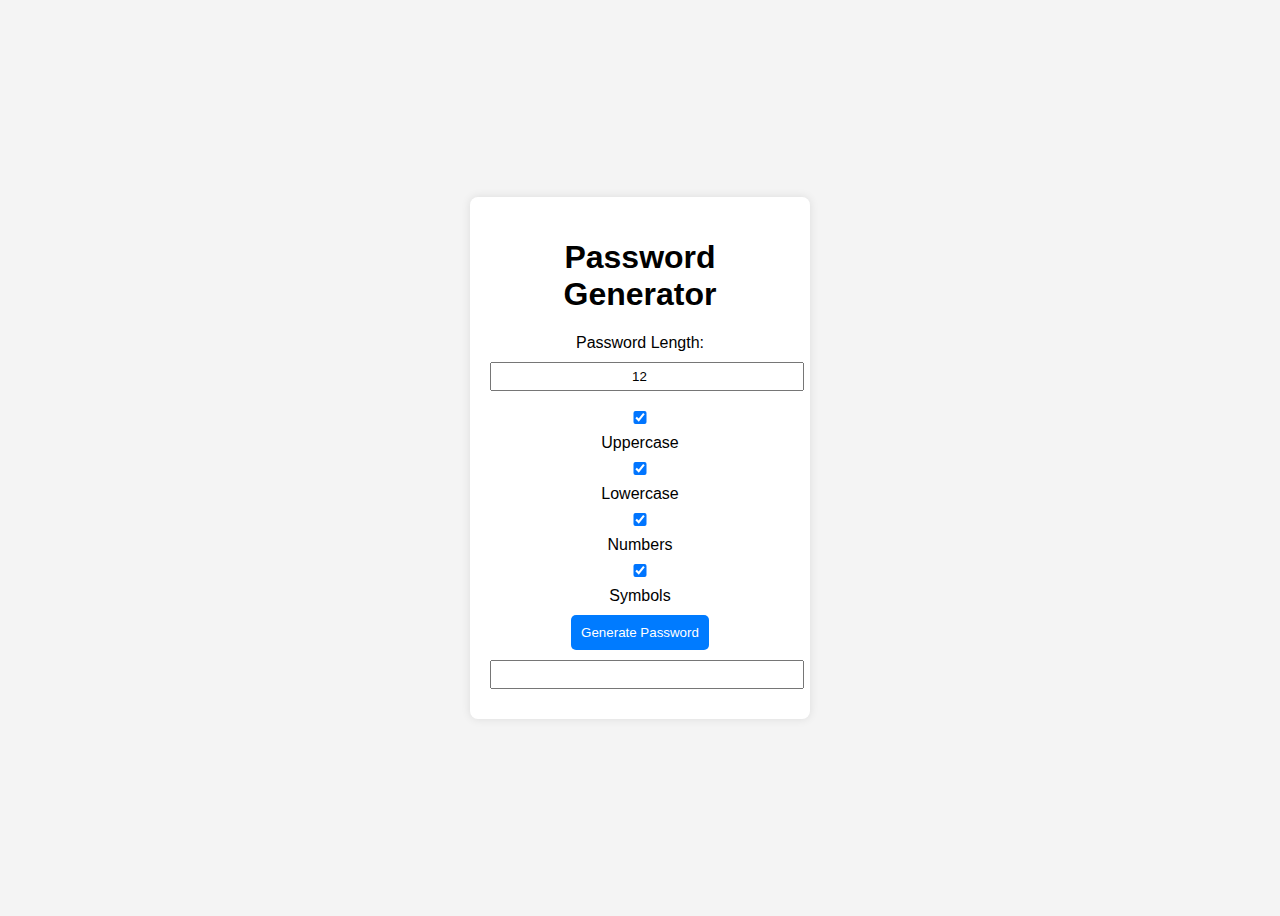
==== password_generator/frontend/index.html @ e08652a0 "Updating password generator" ====
<!DOCTYPE html>
<html lang="en">
  <head>
    <meta charset="UTF-8" />
    <meta name="viewport" content="width=device-width, initial-scale=1.0" />
    <title>Password Generator</title>
    <link rel="stylesheet" href="style.css" />
  </head>
  <body>
    <div class="container">
      <h1>Password Generator</h1>
      <label>Password Length:</label>
      <input type="number" id="length" min="4" max="16" value="12" />
      <div>
        <label><input type="checkbox" id="uppercase" checked />Uppercase</label>
        <label><input type="checkbox" id="lowercase" checked />Lowercase</label>
        <label><input type="checkbox" id="numbers" checked />Numbers</label>
        <label><input type="checkbox" id="symbols" checked />Symbols</label>
      </div>
      <button id="generate-btn">Generate Password</button>
      <input type="text" id="password" readonly />
    </div>
    <script src="script.js"></script>
  </body>
</html>
---- password_generator/frontend/style.css ----
body {
  font-family: Arial, sans-serif;
  display: flex;
  justify-content: center;
  align-items: center;
  height: 100vh;
  background-color: #f4f4f4;
}

.container {
  text-align: center;
  background: white;
  padding: 20px;
  border-radius: 8px;
  box-shadow: 0px 0px 10px rgba(0, 0, 0, 0.1);
  width: 300px;
}

button {
  background: #007bff;
  color: white;
  padding: 10px;
  border: none;
  cursor: pointer;
  border-radius: 5px;
  margin-top: 10px;
}

input {
  margin: 10px 0;
  padding: 5px;
  width: 100%;
  text-align: center;
}
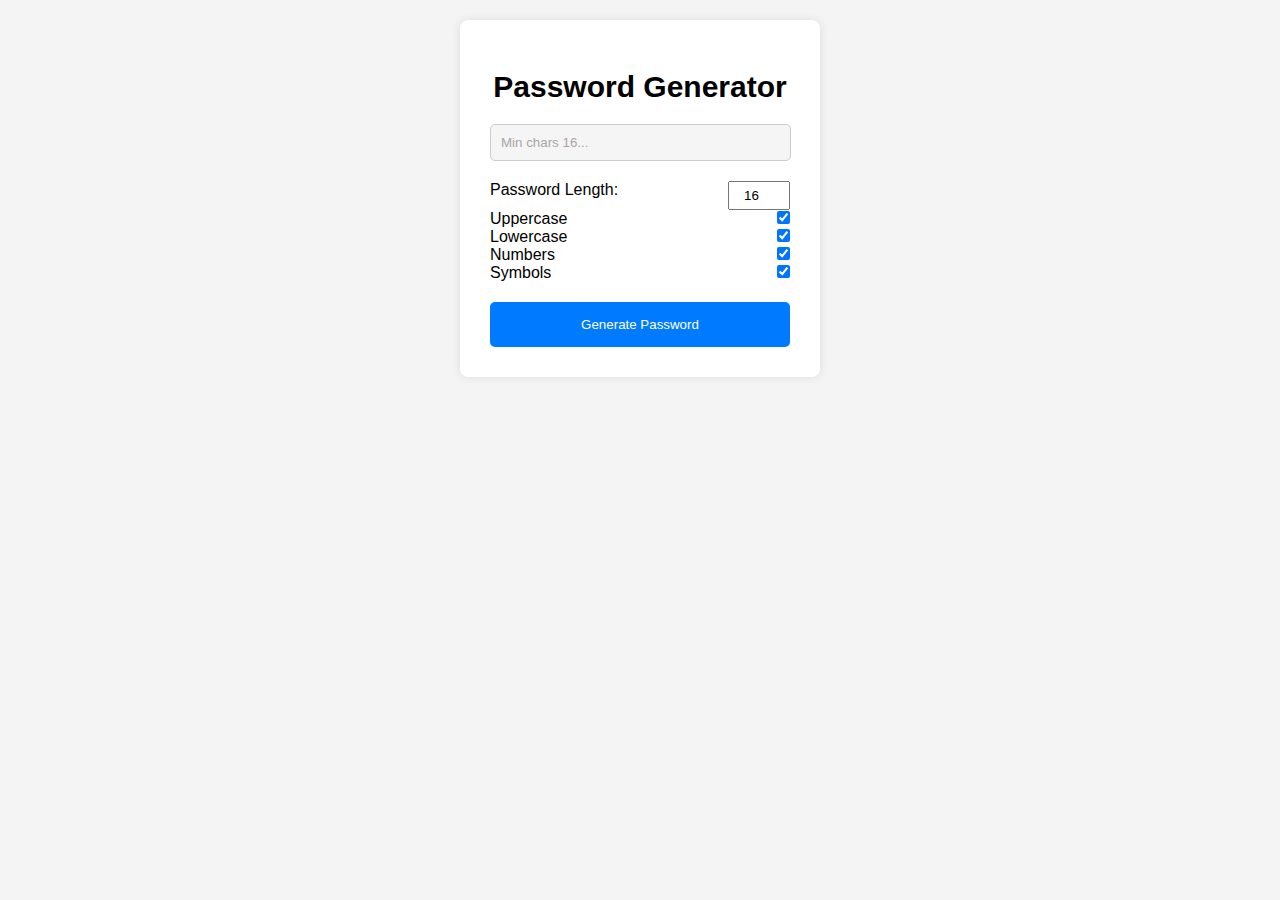
==== commit 32117b5e: "readme and requirements" ====
--- a/password_generator/frontend/index.html
+++ b/password_generator/frontend/index.html
@@ -9,16 +9,58 @@
   <body>
     <div class="container">
       <h1>Password Generator</h1>
-      <label>Password Length:</label>
-      <input type="number" id="length" min="4" max="16" value="12" />
-      <div>
-        <label><input type="checkbox" id="uppercase" checked />Uppercase</label>
-        <label><input type="checkbox" id="lowercase" checked />Lowercase</label>
-        <label><input type="checkbox" id="numbers" checked />Numbers</label>
-        <label><input type="checkbox" id="symbols" checked />Symbols</label>
+
+      <input
+        type="text"
+        id="password"
+        readonly
+        class="password-display"
+        value="Min chars 16..."
+        onfocus="this.value = ''"
+      />
+      <div class="options">
+        <div class="option">
+          <div>
+            <label>Password Length:</label>
+          </div>
+          <div>
+            <input type="number" id="length" min="4" max="16" value="16" />
+          </div>
+        </div>
+        <div class="option">
+          <div>
+            <label>Uppercase</label>
+          </div>
+          <div>
+            <input type="checkbox" id="uppercase" checked />
+          </div>
+        </div>
+        <div class="option">
+          <div>
+            <label>Lowercase</label>
+          </div>
+          <div>
+            <input type="checkbox" id="lowercase" checked />
+          </div>
+        </div>
+        <div class="option">
+          <div>
+            <label>Numbers</label>
+          </div>
+          <div>
+            <input type="checkbox" id="numbers" checked />
+          </div>
+        </div>
+        <div class="option">
+          <div>
+            <label>Symbols</label>
+          </div>
+          <div>
+            <input type="checkbox" id="symbols" checked />
+          </div>
+        </div>
       </div>
       <button id="generate-btn">Generate Password</button>
-      <input type="text" id="password" readonly />
     </div>
     <script src="script.js"></script>
   </body>
--- a/password_generator/frontend/style.css
+++ b/password_generator/frontend/style.css
@@ -1,16 +1,19 @@
 body {
   font-family: Arial, sans-serif;
-  display: flex;
-  justify-content: center;
-  align-items: center;
-  height: 100vh;
   background-color: #f4f4f4;
 }
 
+h1 {
+  font-size: 30px;
+  font-weight: bold;
+  text-align: center;
+}
+
 .container {
-  text-align: center;
+  /*text-align: center;*/
+  margin: 20px auto;
   background: white;
-  padding: 20px;
+  padding: 30px;
   border-radius: 8px;
   box-shadow: 0px 0px 10px rgba(0, 0, 0, 0.1);
   width: 300px;
@@ -18,17 +21,36 @@
 
 button {
   background: #007bff;
+  width: 100%;
   color: white;
-  padding: 10px;
+  padding: 15px;
   border: none;
   cursor: pointer;
   border-radius: 5px;
-  margin-top: 10px;
+  margin-top: 20px;
 }
 
 input {
-  margin: 10px 0;
+  margin: 0px 0;
   padding: 5px;
-  width: 100%;
   text-align: center;
 }
+
+.password-display {
+  color: rgb(169, 165, 165);
+  background-color: #f6f5f5;
+  padding: 10px;
+  width: 93%;
+  border: 1px solid #ccc;
+  border-radius: 5px;
+  text-align: left;
+}
+
+.options {
+  margin-top: 20px;
+}
+
+.option {
+  display: flex;
+  justify-content: space-between;
+}
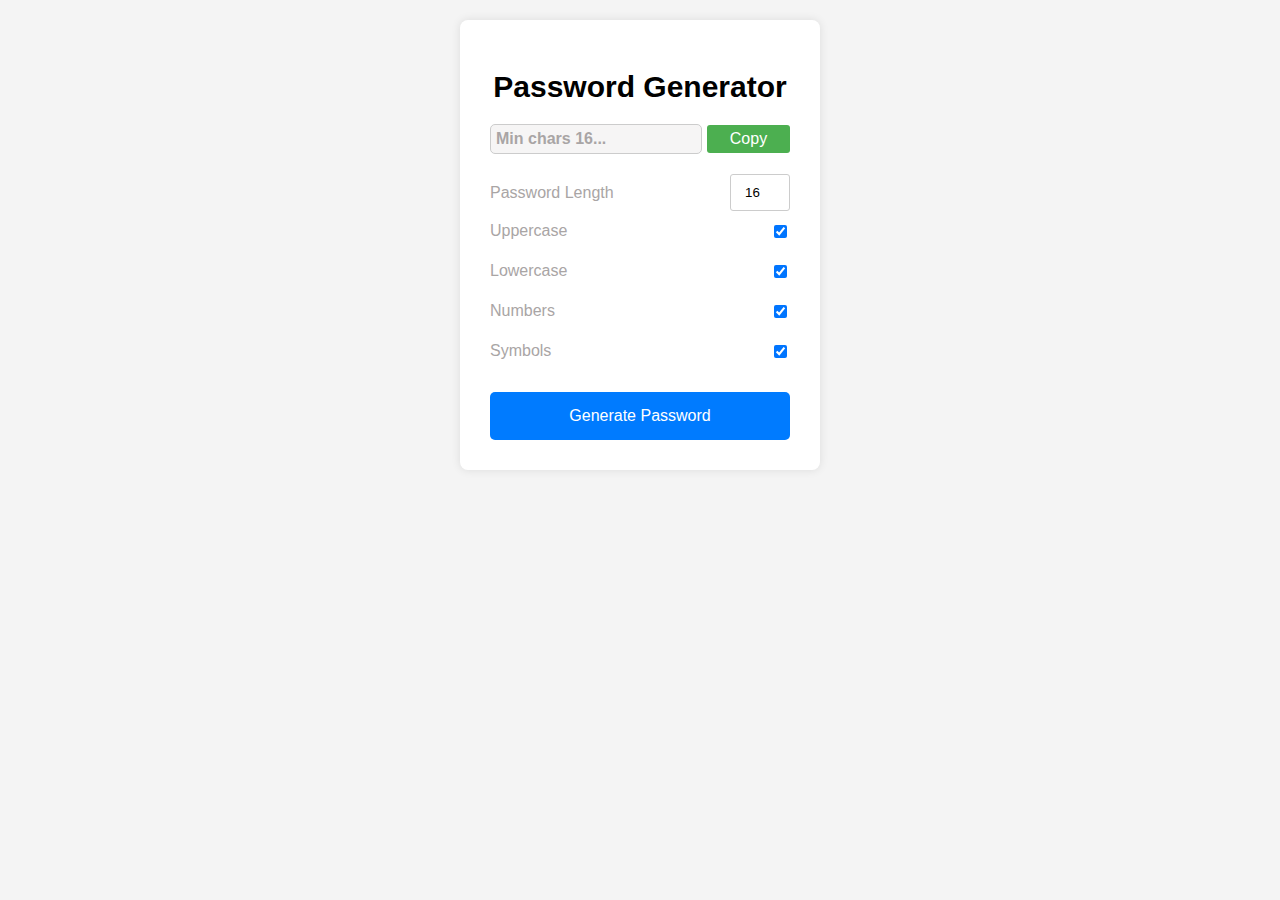
==== commit 1ef86a96: "adding features" ====
--- a/password_generator/frontend/index.html
+++ b/password_generator/frontend/index.html
@@ -9,58 +9,70 @@
   <body>
     <div class="container">
       <h1>Password Generator</h1>
+      <div id="password-container">
+        <input
+          type="text"
+          id="password"
+          readonly
+          class="password-display"
+          value="Min chars 16..."
+          onfocus="this.value = ''"
+        />
+        <button id="copy-btn" onclick="copyToClipboard(event)">Copy</button>
+      </div>
 
-      <input
-        type="text"
-        id="password"
-        readonly
-        class="password-display"
-        value="Min chars 16..."
-        onfocus="this.value = ''"
-      />
       <div class="options">
         <div class="option">
-          <div>
-            <label>Password Length:</label>
+          <div class="label">
+            <label>Password Length</label>
           </div>
           <div>
-            <input type="number" id="length" min="4" max="16" value="16" />
+            <input
+              type="number"
+              class="password-length"
+              id="length"
+              min="4"
+              max="16"
+              value="16"
+            />
           </div>
         </div>
         <div class="option">
-          <div>
+          <div class="label">
             <label>Uppercase</label>
           </div>
-          <div>
+          <div class="input">
             <input type="checkbox" id="uppercase" checked />
           </div>
         </div>
         <div class="option">
-          <div>
+          <div class="label">
             <label>Lowercase</label>
           </div>
-          <div>
+          <div class="input">
             <input type="checkbox" id="lowercase" checked />
           </div>
         </div>
         <div class="option">
-          <div>
+          <div class="label">
             <label>Numbers</label>
           </div>
-          <div>
+          <div class="input">
             <input type="checkbox" id="numbers" checked />
           </div>
         </div>
         <div class="option">
-          <div>
+          <div class="label">
             <label>Symbols</label>
           </div>
-          <div>
+          <div class="input">
             <input type="checkbox" id="symbols" checked />
           </div>
         </div>
       </div>
-      <button id="generate-btn">Generate Password</button>
+      <div class="generate-password-container">
+        <button id="generate-btn">Generate Password</button>
+      </div>
     </div>
     <script src="script.js"></script>
   </body>
--- a/password_generator/frontend/style.css
+++ b/password_generator/frontend/style.css
@@ -27,23 +27,25 @@
   border: none;
   cursor: pointer;
   border-radius: 5px;
-  margin-top: 20px;
 }
 
 input {
-  margin: 0px 0;
-  padding: 5px;
   text-align: center;
 }
 
-.password-display {
+.label {
+  padding: 10px 0px;
   color: rgb(169, 165, 165);
-  background-color: #f6f5f5;
-  padding: 10px;
-  width: 93%;
+}
+
+.input {
+  padding: 10px 0px;
+}
+
+.password-length {
   border: 1px solid #ccc;
-  border-radius: 5px;
-  text-align: left;
+  border-radius: 3px;
+  padding: 10px 5px;
 }
 
 .options {
@@ -54,3 +56,46 @@
   display: flex;
   justify-content: space-between;
 }
+
+.generate-password-container {
+  margin-top: 20px;
+}
+
+#generate-btn {
+  font-size: 16px;
+}
+
+#password-container {
+  display: flex;
+  align-items: center;
+  gap: 5px;
+}
+
+.password-display {
+  color: rgb(169, 165, 165);
+  background-color: #f6f5f5;
+  padding: 10px;
+  border: 1px solid #ccc;
+  border-radius: 5px;
+  text-align: left;
+}
+
+#password {
+  font-size: 16px;
+  font-weight: bold;
+  padding: 5px;
+  border: 1px solid #ccc;
+  width: 200px;
+}
+#copy-btn {
+  cursor: pointer;
+  padding: 5px 10px;
+  border: none;
+  background-color: #4caf50;
+  color: white;
+  font-size: 16px;
+  border-radius: 3px;
+}
+#copy-btn:hover {
+  background-color: #45a049;
+}
